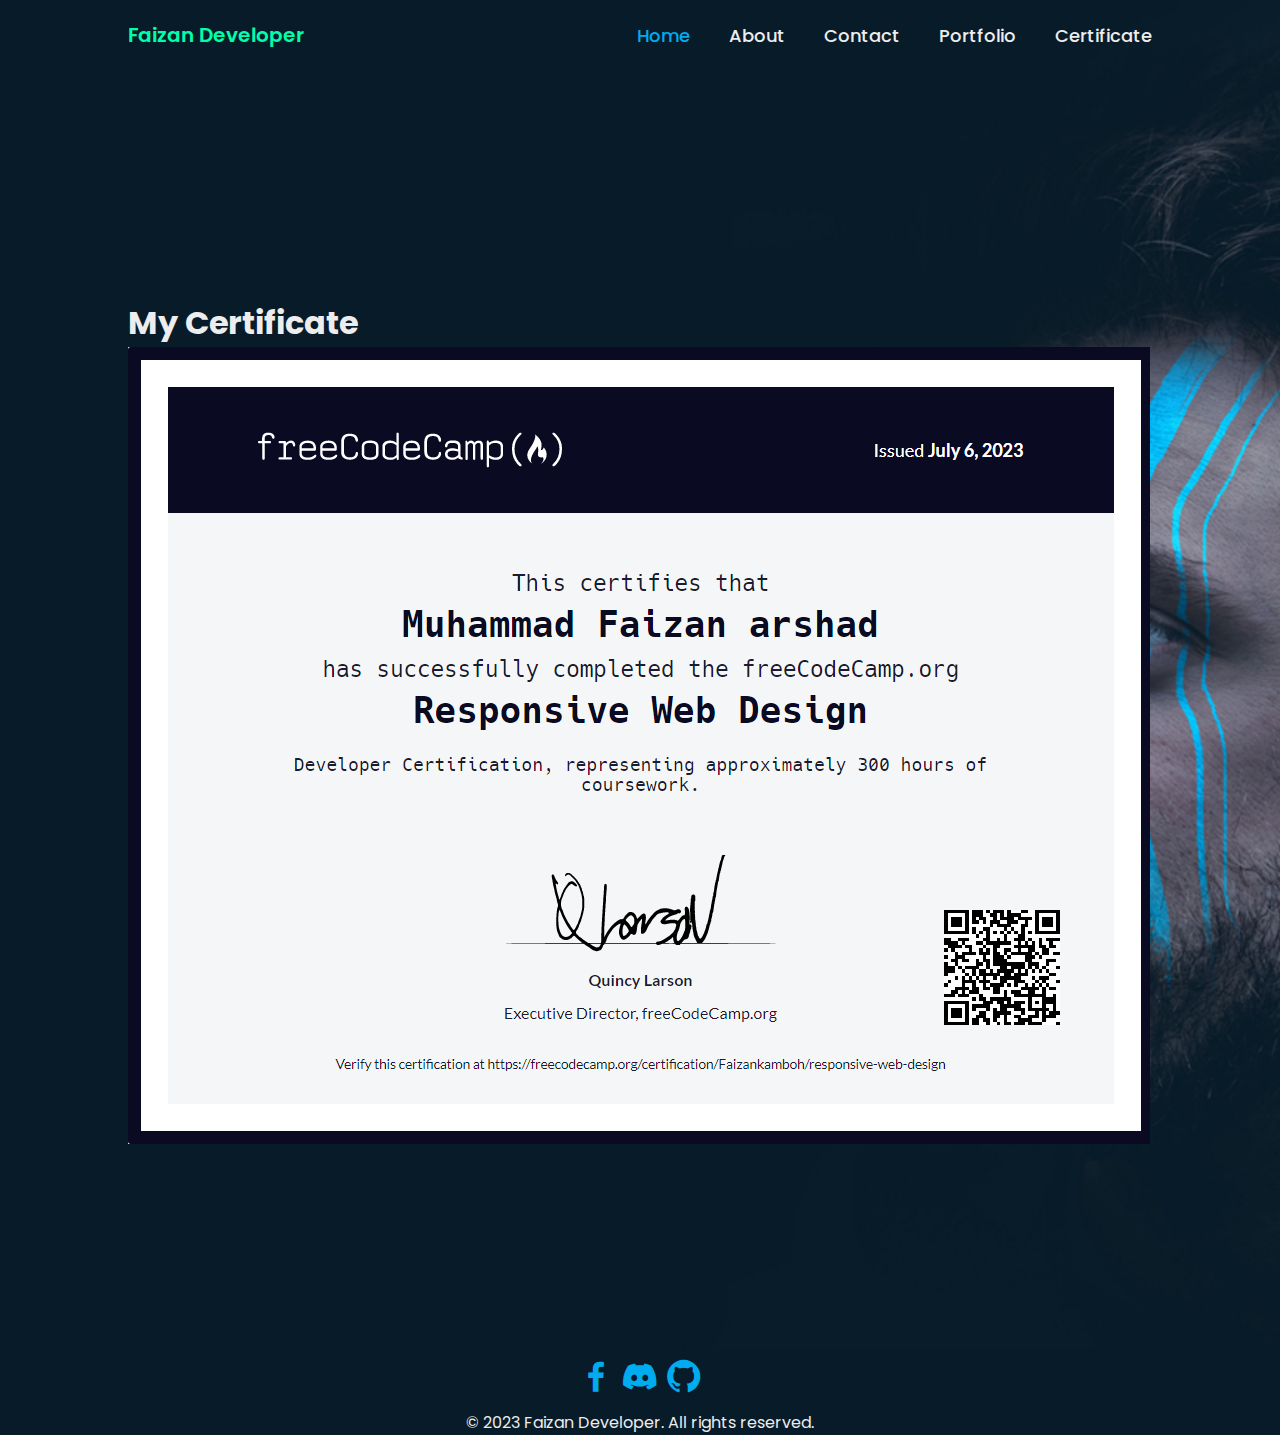
==== Certificate.html @ 051c946b "Add files via upload" ====
<!DOCTYPE html>
<html lang="en">
<head>
    <meta charset="UTF-8">
    <meta name="viewport" content="width=device-width, initial-scale=1.0">
    <title>Certificate</title>
    <link rel="stylesheet" href="s.css">
    <link href='https://fonts.googleapis.com/css2?family=Poppins:wght@300;400;500;600;700;800;900&display=swap'
    rel='stylesheet'>
    <link href='https://unpkg.com/boxicons@2.1.4/css/boxicons.min.css' rel='stylesheet'>
    <link rel="shortcut icon" href="5555555.png" type="image/x-icon">
</head>
<body class="animated-showdown">
    <header class="header">
        <a href="index.html" class="logo">Faizan Developer</a>
        <nav class="navbar">
            <a href="index.html" class="active">Home</a>
            <a href="About.html">About</a>
            <a href="Contact.html">Contact</a>
            <a href="Portfolio.html">Portfolio</a>
            <a href="Certificate.html">Certificate</a>
        </nav>
    </header>
    <div class="home">
    <div class="my">
        <h1>My Certificate</h1>
    <img src="11.png" alt="Certificate">
    </div>
</div>
<footer> 
        
            <a href="https://www.facebook.com/faizan8208"><i class='bx bxl-facebook'></i></a>
            <a href="https://discord.gg/hBhgqj4Sqp"><i class='bx bxl-discord-alt'></i></a>
            <a href="https://github.com/faizankam"><i class='bx bxl-github'></i></a>
       <p>© 2023 Faizan Developer. All rights reserved.</p>
    </footer>  
</body>
</html>
---- s.css ----
* {
    margin: 0;
    padding: 0;
    box-sizing: border-box;
    font-family: 'Poppins', sans-serif;
}

body {
    color: #ededed;
}

.header {
    position: absolute;
    top: 0;
    width: 100%;
    left: 0;
    padding: 20px 10%;
    background: transparent;
    display: flex;
    justify-content: space-between;
    align-items: center;
    z-index: 100;

}

.logo {
    font-size: 20px;
    color: #00ffaa;
    text-decoration: none;
    font-weight: 600;
}
.logo:hover{
    color: #ff0000;
}

.navbar a {
    font-size: 18px;
    color: #ededed;
    text-decoration: none;
    font-weight: 500;
    margin-left: 35px;
    transition: .3s;
}

.navbar a:hover {
    color: #00abf0;
}

.navbar a.active {
    color: #00abf0;
}

.home {
    display: flex;
    align-items: center;
    height: 150vh;
    padding: 0 10%;
    background: url('home.jpg') no-repeat;
    background-size: cover;
    background-position: center;
}

.aa {
    color: #00abf0;
    font-family: Arial, Helvetica, sans-serif;
    font-weight: 300;
    font-size: 32px;
}

.home-content {
    max-width: 600px;
    margin-top: 100px;
}

.home-content h1 {
    font-size: 56px;
    font-weight: 70;

}

.home-content p {
    font-size: 16px;
    margin: 20px 0 40px;
}

.home-content .btn-box {
    display: flex;
    justify-content: space-between;
    width: 345px;
    height: 50px;
}

.btn-box a {
    position: relative;
    display: inline-flex;
    width: 150px;
    height: 100%;
    justify-content: center;
    align-items: center;
    background: #00abf0;
    border: 2px solid #00abf0;
    border-radius: 8px;
    font-size: 19px;
    color: #081b29;
    text-decoration: none;
    font-weight: 600;
    letter-spacing: 1px;
    z-index: 1;
    overflow: hidden;
    transition: .5s;
}

.btn-box a:hover {
    color: #00abf0;
}

.btn-box a:nth-child(2) {
    background: transparent;
    color: #00abf0;
}

.btn-box a:nth-child(2):hover {
    color: #081b29;
}

.btn-box a:nth-child(2)::before {
    background: #00abf0;
}

.btn-box a::before {
    content: '';
    position: absolute;
    top: 0;
    left: 0;
    width: 0;
    height: 100%;
    background: #081b29;
    z-index: -1;
    transition: .5s;
}

.btn-box a:hover::before {
    width: 100%;
}

.home-sci {
    position: absolute;
    bottom: 40px;
    width: 170px;
    display: flex;
    justify-content: space-between;
}

.home-sci a {
    position: relative;
    display: inline-flex;
    justify-content: center;
    align-items: center;
    width: 40px;
    height: 40px;
    background: transparent;
    border: 2px solid #00abf0;
    border-radius: 50%;
    font-size: 20px;
    color: #00abf0;
    text-decoration: none;
    z-index: 1;
    overflow: hidden;
}

.home-sci a:hover {
    color: #081b29;
}

.home-sci a::before {
    content: '';
    position: absolute;
    top: 0;
    left: 0;
    width: 0;
    height: 100%;
    background: #00abf0;
    z-index: -1;
    transition: .5s;
}

.home-sci a:hover::before {
    width: 100%;
}

@keyframes showdown {
    0% {
        transform: scale(1.1);
        opacity: 0;
    }

    100% {
        transform: scale(1);
        opacity: 1;
    }
}

.animated-showdown {
    animation: showdown 1s ease-out;
}

.copyright {
    text-align: center;
    font-size: 14px;
    margin-top: 10px;
    color: #ededed;
    background: #081b29;
}
footer{
   background: #081b29;
   text-align: center; 
}
footer a{
    color: #00abf0;
    font-size: 40px;
}
.my{
    margin-top: 100px;
}
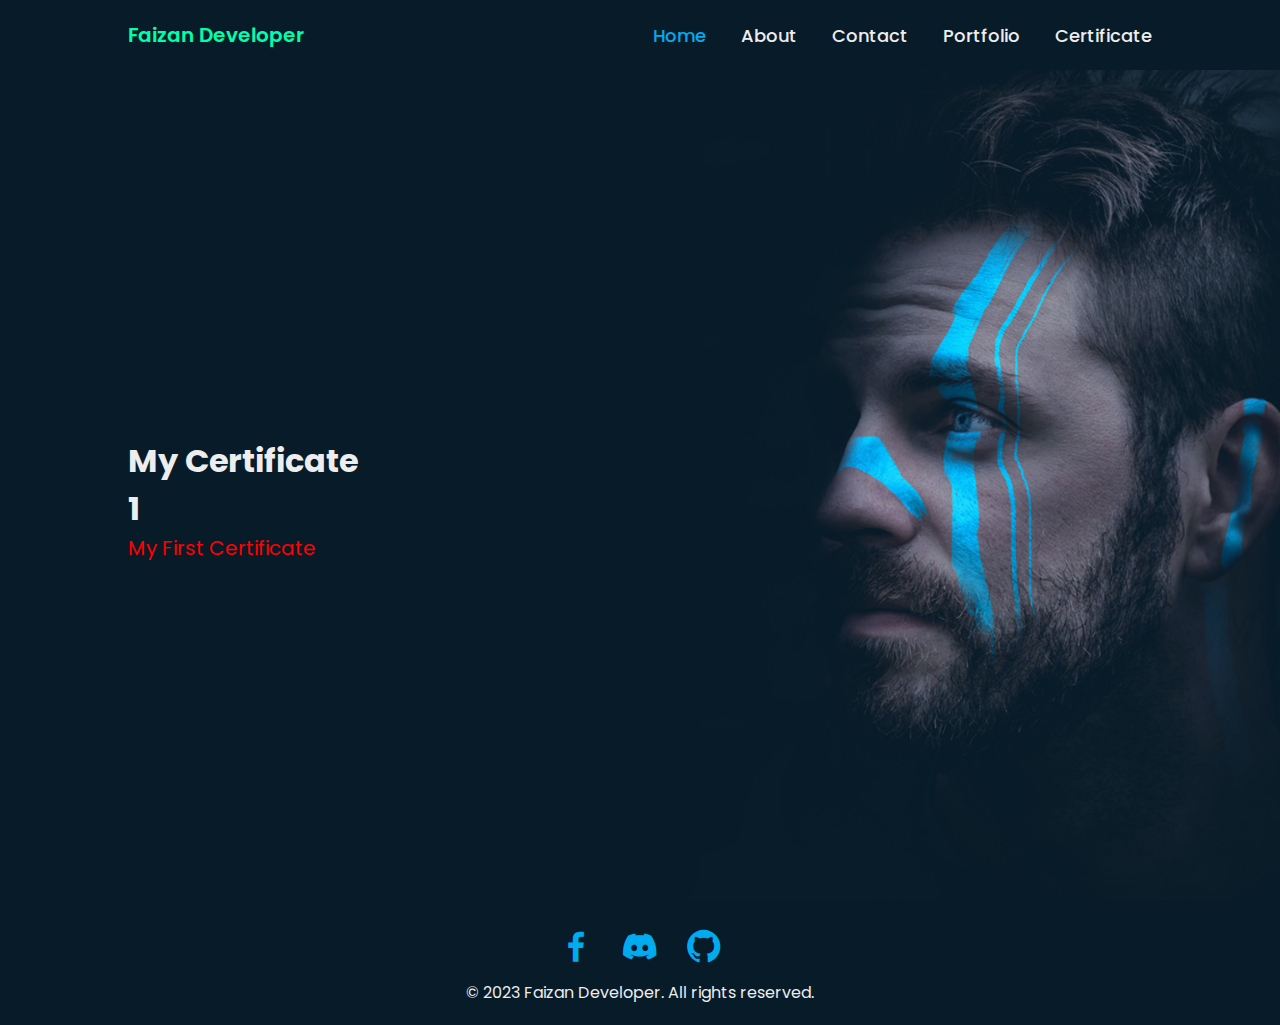
==== commit 9396cc0a: "Update Certificate.html" ====
--- a/Certificate.html
+++ b/Certificate.html
@@ -2,17 +2,21 @@
 <html lang="en">
 <head>
     <meta charset="UTF-8">
-    <meta name="viewport" content="width=device-width, initial-scale=1.0">
-    <title>Certificate</title>
+    
+ 
+<meta name="viewport" content="width=device-width, initial-scale=1.0">
+ 
+   <title>Certificate</title>
     <link rel="stylesheet" href="s.css">
     <link href='https://fonts.googleapis.com/css2?family=Poppins:wght@300;400;500;600;700;800;900&display=swap'
     rel='stylesheet'>
     <link href='https://unpkg.com/boxicons@2.1.4/css/boxicons.min.css' rel='stylesheet'>
-    <link rel="shortcut icon" href="5555555.png" type="image/x-icon">
+    <link rel="shortcut icon" href="favicon.png" type="image/x-icon">
 </head>
 <body class="animated-showdown">
     <header class="header">
         <a href="index.html" class="logo">Faizan Developer</a>
+        <button class="menu-toggle">&#9776;</button>
         <nav class="navbar">
             <a href="index.html" class="active">Home</a>
             <a href="About.html">About</a>
@@ -24,7 +28,10 @@
     <div class="home">
     <div class="my">
         <h1>My Certificate</h1>
-    <img src="11.png" alt="Certificate">
+         <h1>1</h1>
+<a href="https://www.freecodecamp.org/certification/Faizankamboh/responsive-web-design" target="_blank">My First Certificate</a>
+
+		 
     </div>
 </div>
 <footer> 
@@ -34,5 +41,14 @@
             <a href="https://github.com/faizankam"><i class='bx bxl-github'></i></a>
        <p>© 2023 Faizan Developer. All rights reserved.</p>
     </footer>  
+	<script>
+    const menuToggle = document.querySelector('.menu-toggle');
+    const navbar = document.querySelector('.navbar');
+
+    menuToggle.addEventListener('click', () => {
+        navbar.classList.toggle('active');
+    });
+</script>
+
 </body>
-</html>+</html>
--- a/s.css
+++ b/s.css
@@ -1,26 +1,27 @@
+/* Reset CSS */
 * {
     margin: 0;
     padding: 0;
     box-sizing: border-box;
+}
+
+body {
     font-family: 'Poppins', sans-serif;
-}
-
-body {
     color: #ededed;
-}
-
+    margin: 0;
+}
+
+/* Header styles */
 .header {
-    position: absolute;
+    position: fixed;
     top: 0;
     width: 100%;
-    left: 0;
     padding: 20px 10%;
-    background: transparent;
+    background: #081b29;
     display: flex;
     justify-content: space-between;
     align-items: center;
     z-index: 100;
-
 }
 
 .logo {
@@ -29,8 +30,23 @@
     text-decoration: none;
     font-weight: 600;
 }
-.logo:hover{
+.logo:hover {
     color: #ff0000;
+}
+
+.menu-toggle {
+    display: none; /* Hide the button by default */
+    font-size: 24px;
+    color: #ededed;
+    background: none;
+    border: none;
+    cursor: pointer;
+}
+
+.navbar {
+    display: flex;
+    justify-content: center;
+    align-items: center;
 }
 
 .navbar a {
@@ -50,32 +66,25 @@
     color: #00abf0;
 }
 
+/* Home section styles */
 .home {
     display: flex;
     align-items: center;
-    height: 150vh;
+    height: 100vh;
     padding: 0 10%;
     background: url('home.jpg') no-repeat;
     background-size: cover;
     background-position: center;
 }
 
-.aa {
-    color: #00abf0;
-    font-family: Arial, Helvetica, sans-serif;
-    font-weight: 300;
-    font-size: 32px;
-}
-
 .home-content {
     max-width: 600px;
     margin-top: 100px;
 }
 
 .home-content h1 {
-    font-size: 56px;
-    font-weight: 70;
-
+    font-size: 36px;
+    font-weight: 600;
 }
 
 .home-content p {
@@ -86,15 +95,13 @@
 .home-content .btn-box {
     display: flex;
     justify-content: space-between;
-    width: 345px;
-    height: 50px;
 }
 
 .btn-box a {
     position: relative;
     display: inline-flex;
     width: 150px;
-    height: 100%;
+    height: 50px;
     justify-content: center;
     align-items: center;
     background: #00abf0;
@@ -188,37 +195,117 @@
     width: 100%;
 }
 
-@keyframes showdown {
-    0% {
-        transform: scale(1.1);
-        opacity: 0;
-    }
-
-    100% {
-        transform: scale(1);
-        opacity: 1;
-    }
-}
-
-.animated-showdown {
-    animation: showdown 1s ease-out;
-}
-
-.copyright {
+/* Certificate section styles */
+.my {
+    margin-top: 100px;
+}
+
+.my a {
+    color: #ff0000;
+    text-decoration: none;
+    font-size: 20px;
+}
+
+/* Footer styles */
+footer {
+    background: #081b29;
     text-align: center;
-    font-size: 14px;
-    margin-top: 10px;
-    color: #ededed;
-    background: #081b29;
-}
-footer{
-   background: #081b29;
-   text-align: center; 
-}
-footer a{
+    padding: 20px;
+}
+
+footer a {
     color: #00abf0;
     font-size: 40px;
-}
-.my{
-    margin-top: 100px;
-}+    margin: 0 10px;
+}
+
+/* Media Queries for Responsive Layout */
+
+/* Mobile screens */
+@media (max-width: 767px) {
+    .menu-toggle {
+        display: block; /* Show the button only for mobile screens */
+    }
+
+    .navbar {
+        display: none;
+        flex-direction: column;
+        align-items: center;
+    }
+
+    .navbar.active {
+        display: flex;
+    }
+
+    .home-content h1 {
+        font-size: 28px;
+    }
+
+    .home-content p {
+        font-size: 14px;
+    }
+
+    .home-content .btn-box {
+        flex-direction: column;
+        align-items: center;
+        width: 100%;
+    }
+
+    .btn-box a {
+        width: 100%;
+        margin-bottom: 10px;
+    }
+}
+
+/* Tablets and larger screens */
+@media (min-width: 768px) {
+    .header {
+        padding: 20px 10%;
+    }
+
+    .home-content h1 {
+        font-size: 42px;
+    }
+
+    .home-content p {
+        font-size: 16px;
+    }
+
+    .home-content .btn-box {
+        width: 345px;
+    }
+}
+
+/* Laptops and larger screens */
+@media (min-width: 1024px) {
+    .home {
+        height: 100vh;
+    }
+
+    .home-content h1 {
+        font-size: 48px;
+    }
+
+    .home-content p {
+        font-size: 18px;
+    }
+
+    .home-content .btn-box {
+        width: 400px;
+    }
+}
+
+/* Large screens and desktops */
+@media (min-width: 1440px) {
+    .home-content h1 {
+        font-size: 56px;
+    }
+
+    .home-content p {
+        font-size: 20px;
+    }
+
+    .home-content .btn-box {
+        width: 450px;
+    }
+}
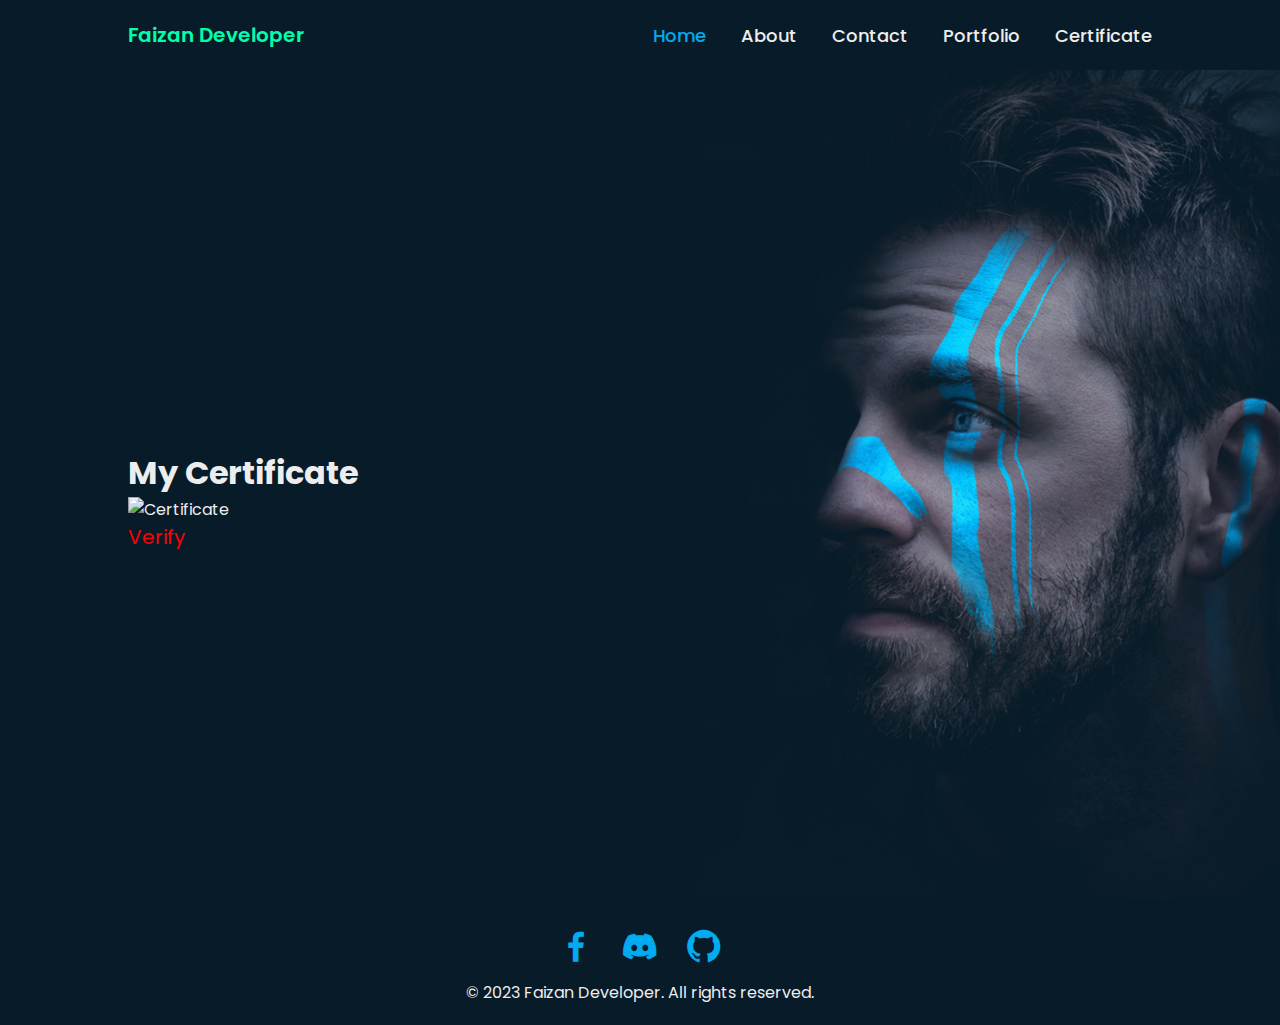
==== commit 0900e77b: "Update Certificate.html" ====
--- a/Certificate.html
+++ b/Certificate.html
@@ -27,12 +27,16 @@
     </header>
     <div class="home">
     <div class="my">
-        <h1>My Certificate</h1>
-         <h1>1</h1>
-<a href="https://www.freecodecamp.org/certification/Faizankamboh/responsive-web-design" target="_blank">My First Certificate</a>
+    <h1>My Certificate</h1>
+    <div class="certificate-container">
+        <img src="11 (2).jpg" alt="Certificate">
+        <div class="verify-link">
+            <a href="https://www.freecodecamp.org/certification/Faizankamboh/responsive-web-design" target="_blank">Verify</a>
+        </div>
+    </div>
+</div>
 
-		 
-    </div>
+
 </div>
 <footer> 
         
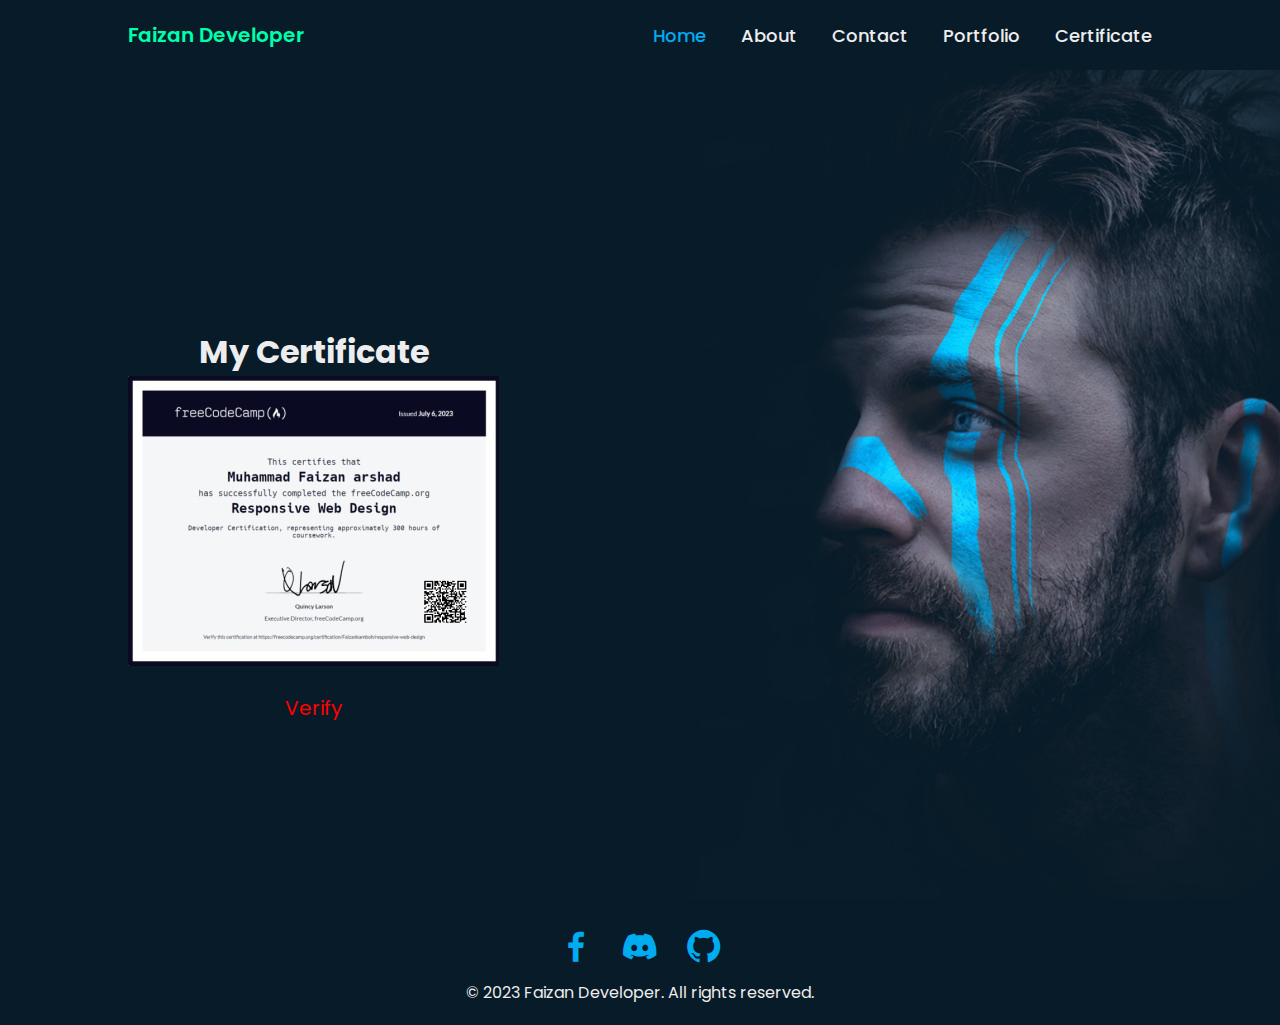
==== commit e95a517d: "Update Certificate.html" ====
--- a/Certificate.html
+++ b/Certificate.html
@@ -29,7 +29,7 @@
     <div class="my">
     <h1>My Certificate</h1>
     <div class="certificate-container">
-        <img src="11 (2).jpg" alt="Certificate">
+        <img src="faizan.jpg" alt="Certificate">
         <div class="verify-link">
             <a href="https://www.freecodecamp.org/certification/Faizankamboh/responsive-web-design" target="_blank">Verify</a>
         </div>
--- a/s.css
+++ b/s.css
@@ -195,16 +195,48 @@
     width: 100%;
 }
 
+/* ... Existing CSS styles ... */
+
+/* Certificate section styles */
+/* ... Existing CSS styles ... */
+
 /* Certificate section styles */
 .my {
     margin-top: 100px;
-}
-
-.my a {
+    text-align: center; /* To center the certificate image */
+}
+
+.my .certificate-container {
+    position: relative; /* To make the positioning of the "Verify" link relative to this container */
+}
+
+.my img {
+    max-width: 100%; /* To ensure the image doesn't exceed its container */
+    height: auto; /* To maintain the aspect ratio */
+}
+
+/* Position the "Verify" link at the bottom of the container */
+.verify-link {
+    position: absolute;
+    top: 100%; /* Adjust this value to move the "Verify" link below the certificate image */
+    left: 50%;
+    transform: translateX(-50%);
+    margin-top: 20px; /* Add some spacing between the certificate and the "Verify" link */
+}
+
+.verify-link a {
     color: #ff0000;
     text-decoration: none;
     font-size: 20px;
 }
+.verify-link a:hover {
+    color: white;
+    text-decoration: none;
+    font-size: 20px;
+}
+
+
+
 
 /* Footer styles */
 footer {
@@ -255,6 +287,16 @@
         width: 100%;
         margin-bottom: 10px;
     }
+
+    /* Adjust the position of the "Verify" link for mobile screens */
+    .my {
+        margin-top: 20px;
+    }
+    .verify-link {
+        bottom: 0;
+        transform: none;
+ margin-top: 5px;
+    }
 }
 
 /* Tablets and larger screens */
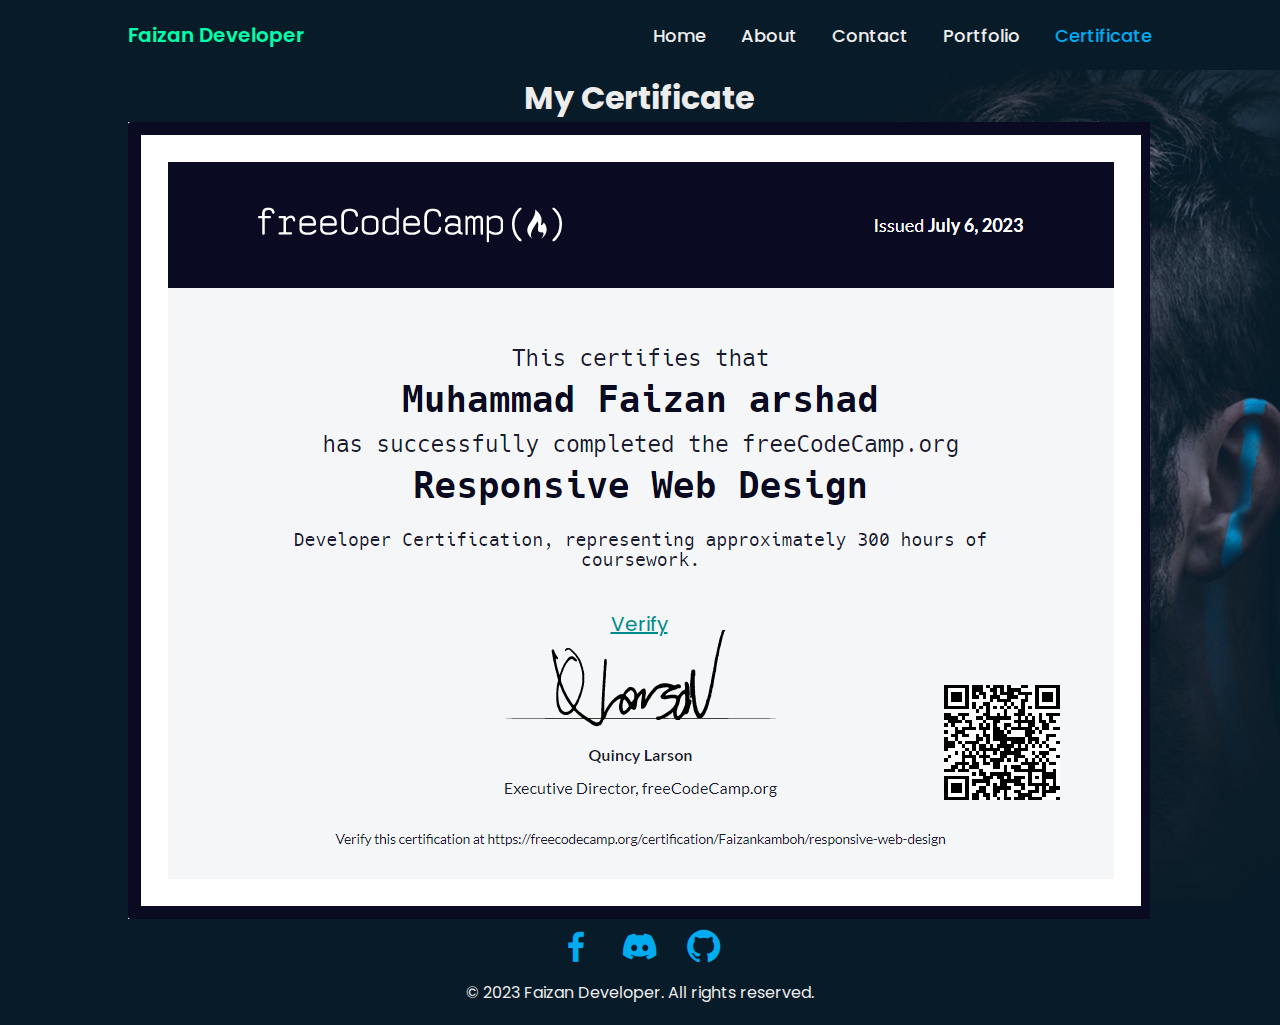
==== commit 5114bad7: "Update Certificate.html" ====
--- a/Certificate.html
+++ b/Certificate.html
@@ -18,18 +18,18 @@
         <a href="index.html" class="logo">Faizan Developer</a>
         <button class="menu-toggle">&#9776;</button>
         <nav class="navbar">
-            <a href="index.html" class="active">Home</a>
+            <a href="index.html" >Home</a>
             <a href="About.html">About</a>
             <a href="Contact.html">Contact</a>
             <a href="Portfolio.html">Portfolio</a>
-            <a href="Certificate.html">Certificate</a>
+            <a href="Certificate.html" class="active">Certificate</a>
         </nav>
     </header>
     <div class="home">
     <div class="my">
     <h1>My Certificate</h1>
     <div class="certificate-container">
-        <img src="faizan.jpg" alt="Certificate">
+        <img src="11.png" alt="Certificate">
         <div class="verify-link">
             <a href="https://www.freecodecamp.org/certification/Faizankamboh/responsive-web-design" target="_blank">Verify</a>
         </div>
--- a/s.css
+++ b/s.css
@@ -70,7 +70,7 @@
 .home {
     display: flex;
     align-items: center;
-    height: 100vh;
+    height: 120vh;
     padding: 0 10%;
     background: url('home.jpg') no-repeat;
     background-size: cover;
@@ -195,12 +195,6 @@
     width: 100%;
 }
 
-/* ... Existing CSS styles ... */
-
-/* Certificate section styles */
-/* ... Existing CSS styles ... */
-
-/* Certificate section styles */
 .my {
     margin-top: 100px;
     text-align: center; /* To center the certificate image */
@@ -215,27 +209,27 @@
     height: auto; /* To maintain the aspect ratio */
 }
 
-/* Position the "Verify" link at the bottom of the container */
+/* Position the "Verify" link in the middle of the certificate image */
 .verify-link {
     position: absolute;
-    top: 100%; /* Adjust this value to move the "Verify" link below the certificate image */
-    left: 50%;
-    transform: translateX(-50%);
+    top: 60%; /* Position the link 60% from the top of the container */
+    left: 50%; /* Position the link 50% from the left of the container */
+    transform: translate(-50%, -50%); /* Move the link back by half its width and height to center it */
+    text-align: right;
     margin-top: 20px; /* Add some spacing between the certificate and the "Verify" link */
 }
 
 .verify-link a {
-    color: #ff0000;
-    text-decoration: none;
+    color: darkcyan;
+    
     font-size: 20px;
 }
+
 .verify-link a:hover {
-    color: white;
-    text-decoration: none;
+    
+    
     font-size: 20px;
 }
-
-
 
 
 /* Footer styles */
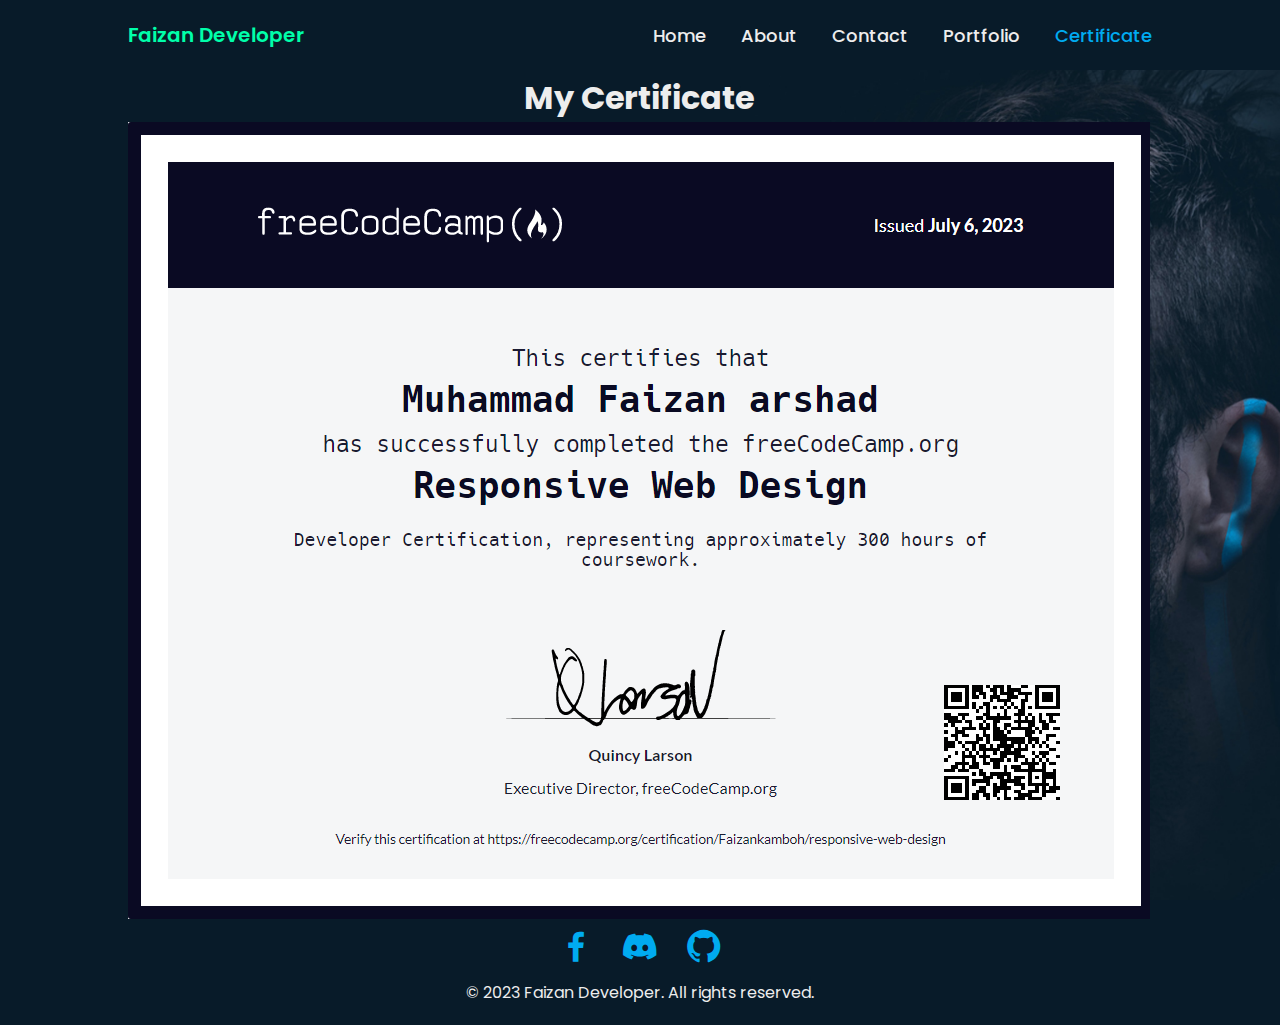
==== commit e3caef6a: "Update Certificate.html" ====
--- a/Certificate.html
+++ b/Certificate.html
@@ -30,9 +30,7 @@
     <h1>My Certificate</h1>
     <div class="certificate-container">
         <img src="11.png" alt="Certificate">
-        <div class="verify-link">
-            <a href="https://www.freecodecamp.org/certification/Faizankamboh/responsive-web-design" target="_blank">Verify</a>
-        </div>
+       
     </div>
 </div>
 
